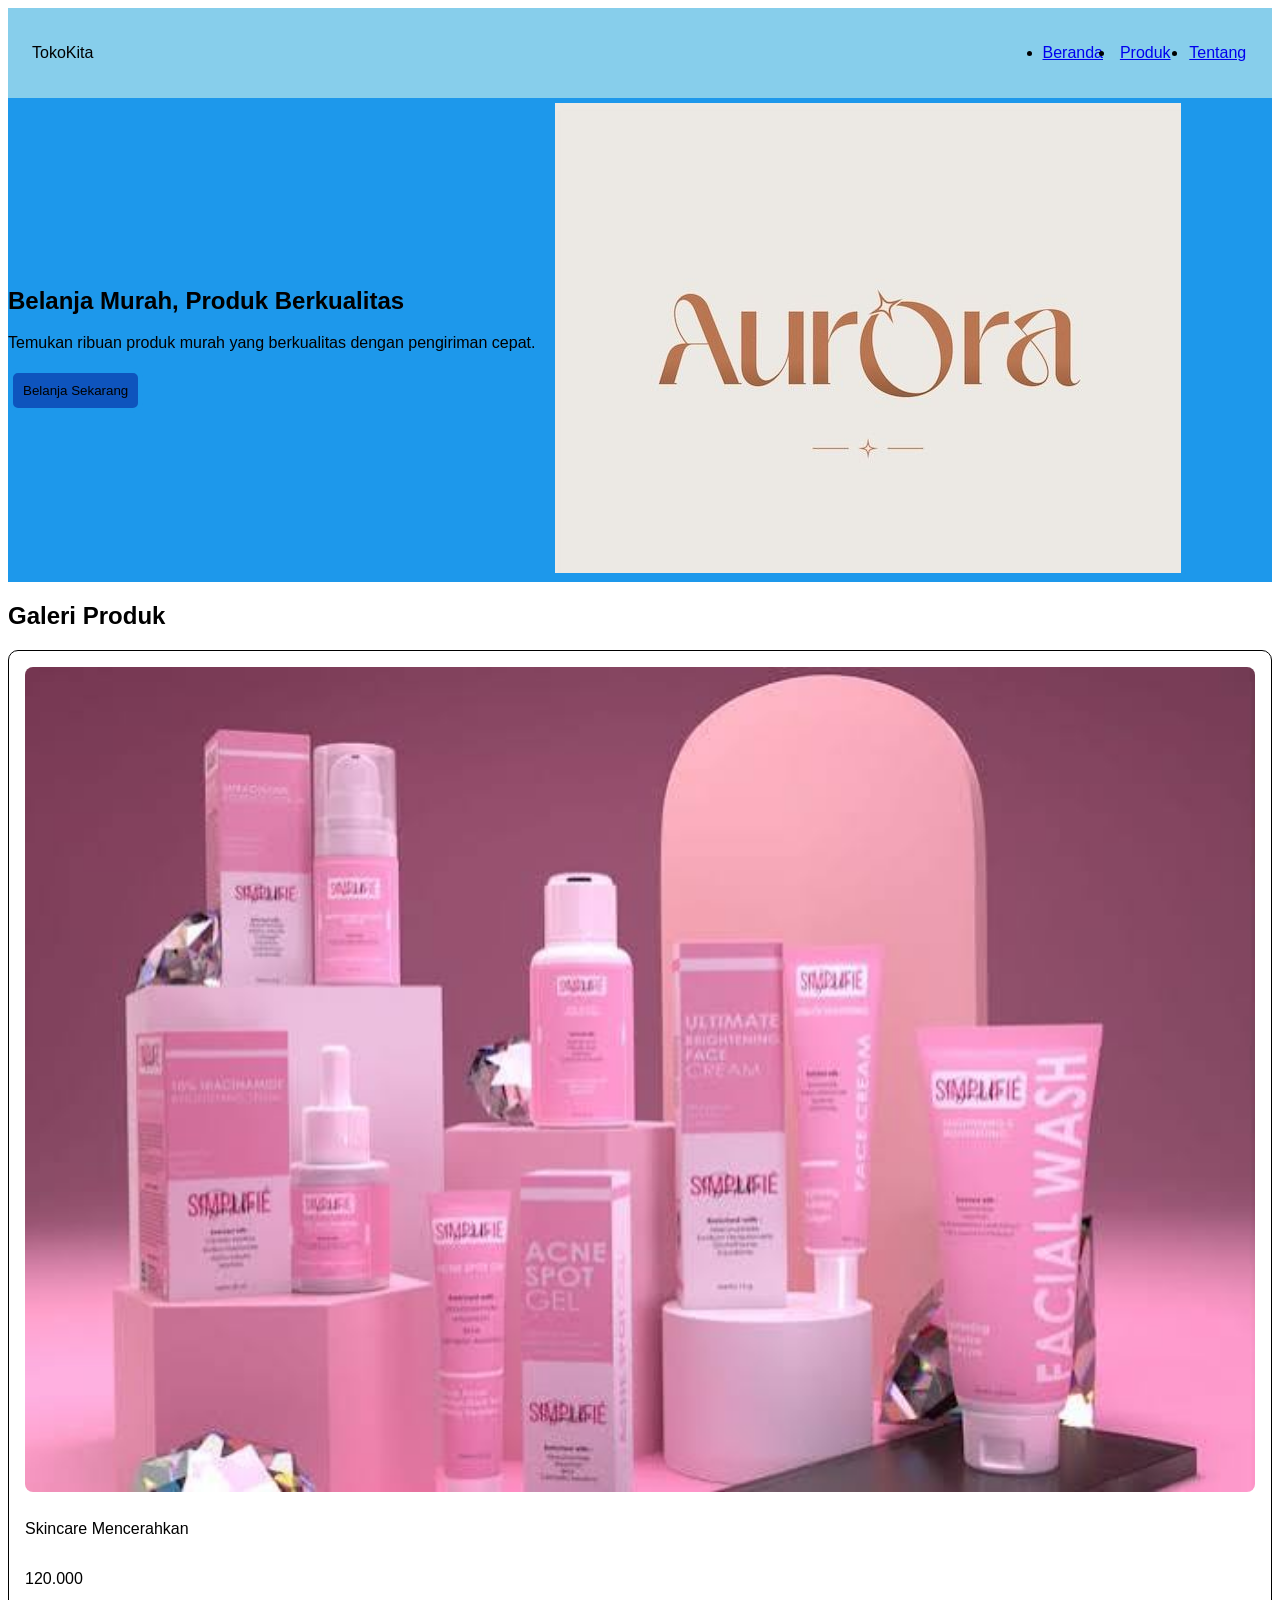
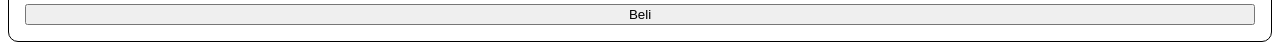
==== jobsheet_3/index.html @ 5b50f923 "saya sudah menyelesaikan bagian hero dan content sebagian" ====
<!DOCTYPE html>
<html lang="en">
<head>
    <meta charset="UTF-8">
    <meta name="viewport" content="width=device-width, initial-scale=1.0">
    <title>Jobsheet 3</title>
    <link rel="stylesheet" href="style.css">
</head>
<body>
    <header class="navbar">
        <div class="logo">TokoKita</div>
    <nav>
        <ul class="menu">
            <li><a href="#">Beranda</a></li>
            <li><a href="#">Produk</a></li>
            <li><a href="#">Tentang</a></li>
        </ul>
    </nav>
    </header>
    <section class="hero-container">
        <div class="hero-text">
            <h1>Belanja Murah, Produk Berkualitas</h1>
            <p>Temukan ribuan produk murah yang berkualitas dengan pengiriman cepat.</p>
            <button class="btn-primary">Belanja Sekarang</button>
        </div>
        <div class="hero-img">
            <img src="logo1.jpg" alt="Ilustrasi belanja online">
        </div>
    </section>
    <content class="galery">
        <h2>Galeri Produk</h2>

        <div class="kartu">
            <img src="produk1.jpg">
            <p>Skincare Mencerahkan</p>
            <p>120.000</p>
            <button>Beli</button>
        </div>
    </content>
</html>
---- jobsheet_3/style.css ----
* {
    font-family: 'Franklin Gothic Medium', 'Arial Narrow', Arial, sans-serif;
}

.navbar {
    display: flex;
    justify-content: space-between;
    align-items: center;
    text-align: center;
    gap: 30px;
    padding: 20px 24px;
    box-sizing: border-box;
    background-color: skyblue;
    grid-template-columns: repeat(5, 1fr);
}

.logo {
    text-decoration: solid;
    font-style: bold;
    text-align: center;
}

.menu {
    display: grid;
    grid-template-columns: repeat(3, 1fr);
    gap: 12px;
}

.hero-container {
    display: flex;
    align-items: center;
    gap: 15px;
    flex-wrap: wrap;
    background-color: rgb(29, 152, 235);
}

.btn-primary {
    align-items: center;
    text-align: center;
    background-color: rgb(14, 84, 189);
    padding: 10px;
    border: 5px solid rgb(29, 152, 235);
    border-radius: 10px;
}

.hero-img {
    border: 5px solid rgb(29, 152, 235);
    border-radius: 10px;
}

.galery {
    display: grid;
    grid-template-columns: repeat(autofit, minmax(220px, 1fr)); 
}

.kartu {
    display: flex;
    flex-direction: column;
    background-color: white;
    border: 1px solid;
    border-radius: 10px;
    padding: 16px;
}

.kartu img {
    width: 100%;
    border-radius: 8px;
    margin-bottom: 12px;
}
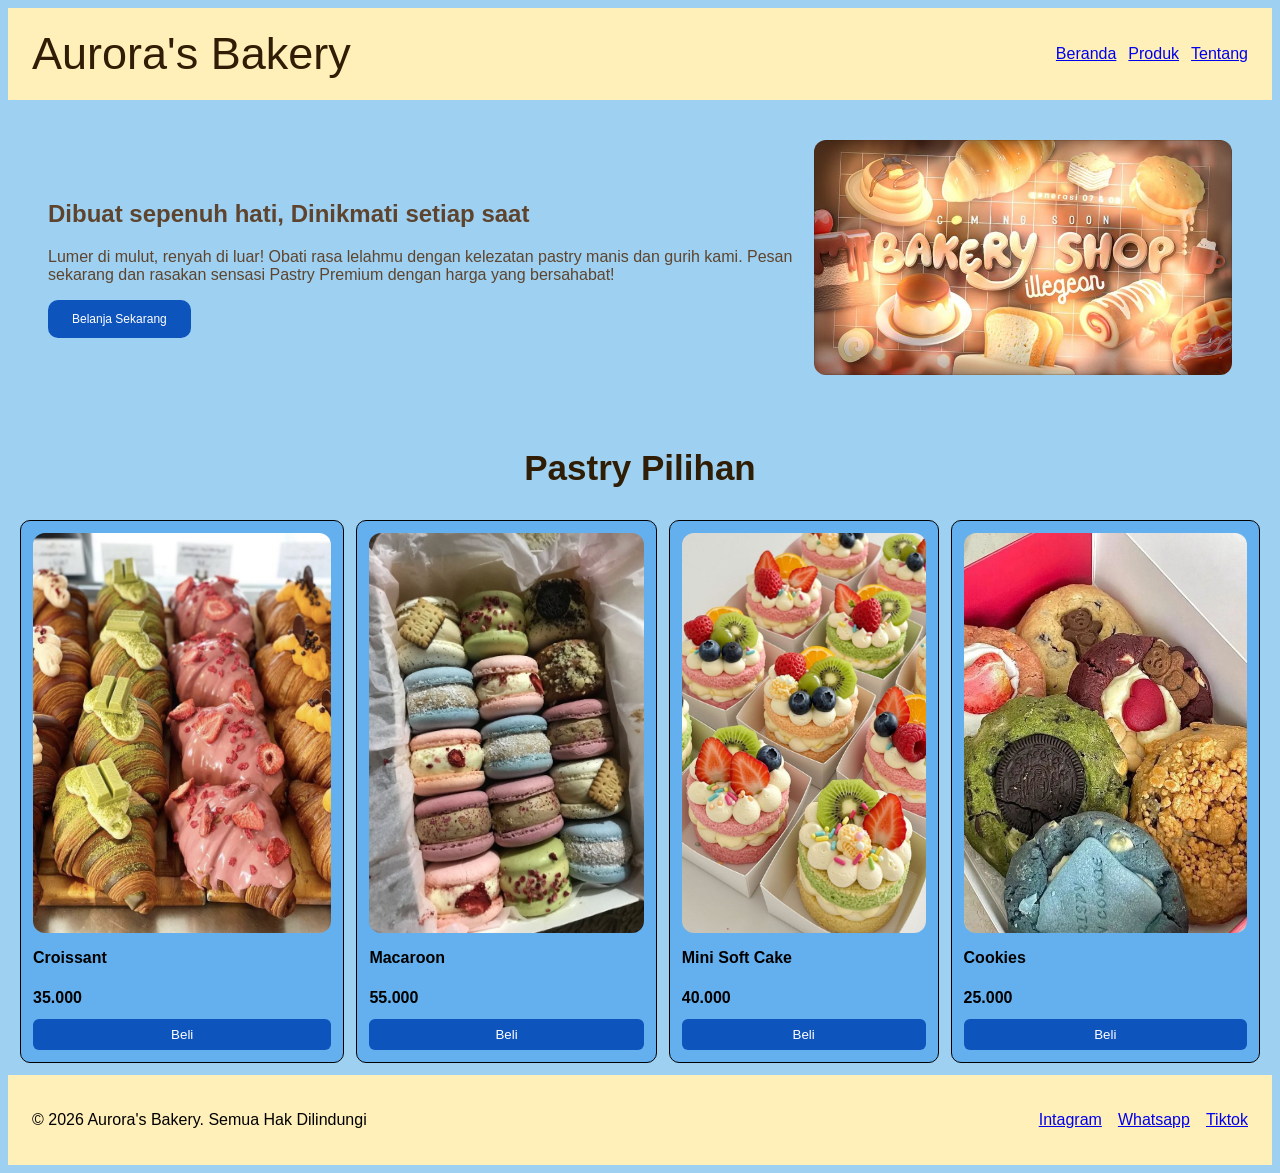
==== commit 3ad4280f: "saya sudah menyelesaikan jobsheet 3" ====
--- a/jobsheet_3/index.html
+++ b/jobsheet_3/index.html
@@ -8,7 +8,7 @@
 </head>
 <body>
     <header class="navbar">
-        <div class="logo">TokoKita</div>
+        <div class="logo">Aurora's Bakery</div>
     <nav>
         <ul class="menu">
             <li><a href="#">Beranda</a></li>
@@ -19,22 +19,49 @@
     </header>
     <section class="hero-container">
         <div class="hero-text">
-            <h1>Belanja Murah, Produk Berkualitas</h1>
-            <p>Temukan ribuan produk murah yang berkualitas dengan pengiriman cepat.</p>
+            <h1>Dibuat sepenuh hati, Dinikmati setiap saat</h1>
+            <p>Lumer di mulut, renyah di luar! Obati rasa lelahmu dengan kelezatan pastry manis dan gurih kami. Pesan sekarang dan rasakan sensasi Pastry Premium dengan harga yang bersahabat!</p>
             <button class="btn-primary">Belanja Sekarang</button>
         </div>
         <div class="hero-img">
-            <img src="logo1.jpg" alt="Ilustrasi belanja online">
+            <img src="heroimg.jpg" alt="Ilustrasi belanja online">
         </div>
     </section>
-    <content class="galery">
-        <h2>Galeri Produk</h2>
-
-        <div class="kartu">
-            <img src="produk1.jpg">
-            <p>Skincare Mencerahkan</p>
-            <p>120.000</p>
-            <button>Beli</button>
+    <section class="produk-container">
+        <h2 class="judul-section">Pastry Pilihan</h2>
+        <div class="grid-produk">
+            <div class="kartu">
+                <img src="pastry-1.jpg" alt="Pastry 1">
+                <h3>Croissant</h3>
+                <p class="harga">35.000</p>
+                <button class="btn-kecil">Beli</button>
+            </div>
+            <div class="kartu">
+                <img src="pastry2.jpg" alt="Pastry 2">
+                <h3>Macaroon</h3>
+                <p class="harga">55.000</p>
+                <button class="btn-kecil">Beli</button>
+            </div>
+            <div class="kartu">
+                <img src="pastry3.jpg" alt="Pastry 3">
+                <h3>Mini Soft Cake</h3>
+                <p class="harga">40.000</p>
+                <button class="btn-kecil">Beli</button>
+            </div>
+            <div class="kartu">
+                <img src="pastry4.jpg" alt="Pastry 4">
+                <h3>Cookies</h3>
+                <p class="harga">25.000</p>
+                <button class="btn-kecil">Beli</button>
+            </div>
         </div>
-    </content>
+    </section>
+    <footer class="footer">
+        <p>&copy 2026 Aurora's Bakery. Semua Hak Dilindungi</p>
+        <div class="sosial">
+            <a href="#">Intagram</a>
+            <a href="#">Whatsapp</a>
+            <a href="#">Tiktok</a>
+        </div>
+    </footer>    
 </html>
--- a/jobsheet_3/style.css
+++ b/jobsheet_3/style.css
@@ -1,5 +1,9 @@
 * {
     font-family: 'Franklin Gothic Medium', 'Arial Narrow', Arial, sans-serif;
+}
+
+body {
+    background-color: #9ed1f1;
 }
 
 .navbar {
@@ -10,61 +14,116 @@
     gap: 30px;
     padding: 20px 24px;
     box-sizing: border-box;
-    background-color: skyblue;
+    background-color: #ffefb8;
     grid-template-columns: repeat(5, 1fr);
 }
 
 .logo {
-    text-decoration: solid;
+    color: rgb(48, 29, 5); 
+    font-size: 45px;
     font-style: bold;
     text-align: center;
 }
 
 .menu {
-    display: grid;
-    grid-template-columns: repeat(3, 1fr);
+    display: flex;
     gap: 12px;
+    list-style: none;
 }
 
 .hero-container {
     display: flex;
     align-items: center;
-    gap: 15px;
-    flex-wrap: wrap;
-    background-color: rgb(29, 152, 235);
+    gap: 20px;
+    padding: 40px;
+    justify-content: space-between;
+    background-color: #9ed1f1;
+}
+
+.hero-text {
+    color: #5e442e;
+}
+
+.hero-img img{
+    width: 100%;
+    border-radius: 12px;
+    height: auto;
 }
 
 .btn-primary {
-    align-items: center;
-    text-align: center;
     background-color: rgb(14, 84, 189);
-    padding: 10px;
-    border: 5px solid rgb(29, 152, 235);
+    padding: 12px 24px;
+    border: none;
     border-radius: 10px;
+    font-size: 12px;
+    color: white;
+    cursor: pointer;
 }
 
-.hero-img {
-    border: 5px solid rgb(29, 152, 235);
-    border-radius: 10px;
+.judul-section {
+    font-size: 35px;
+    margin-bottom: 20px;
+    color: rgb(48, 29, 5);
+    text-align: center;
 }
 
-.galery {
-    display: grid;
-    grid-template-columns: repeat(autofit, minmax(220px, 1fr)); 
+.grid-produk {
+    display: flex;
+    gap: 12px;
+    justify-content: space-between;
+    padding: 12px;
 }
 
 .kartu {
     display: flex;
     flex-direction: column;
-    background-color: white;
+    background-color: rgb(100, 176, 238);
     border: 1px solid;
     border-radius: 10px;
-    padding: 16px;
+    padding: 12px;
 }
 
 .kartu img {
     width: 100%;
-    border-radius: 8px;
+    border-radius: 12px;
+    height: 400px;
+}
+
+.kartu h3 {
+    font-size: 16px;
+    margin-bottom: 6px;
+}
+
+.harga {
+    color: black;
+    font-weight: bold;
     margin-bottom: 12px;
 }
 
+.btn-kecil {
+    margin-top: auto;
+    color: white;
+    background-color: rgb(14, 84, 189);
+    border: none;
+    padding: 8px 12px;
+    border-radius: 6px;
+    cursor: pointer;
+}
+
+.footer {
+    display: flex;
+    justify-content: space-between;
+    align-items: center;
+    text-align: center;
+    gap: 30px;
+    padding: 20px 24px;
+    box-sizing: border-box;
+    background-color:  #ffefb8;
+    grid-template-columns: repeat(5, 1fr)
+}
+
+.sosial {
+    display: flex;
+    gap: 16px;
+}
+
